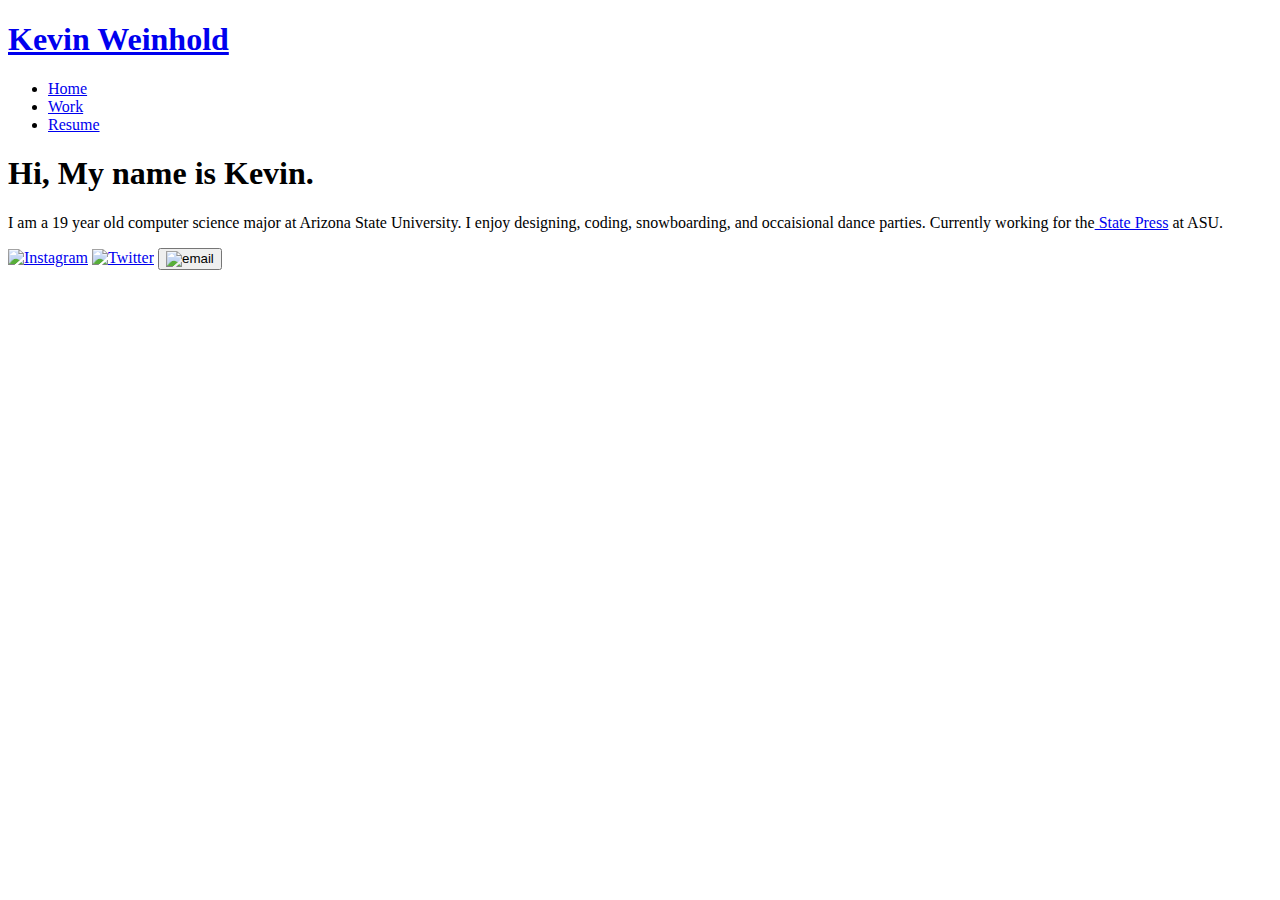
==== index.html @ f1403672 "Test change 2" ====
<!DOCTYPE html>
<html lang="en">

<!-- Test change woopdie -->
<!-- Test Change 2 -->

<head>
    <script src="https://unpkg.com/popper.js@1"></script>
    <script src="https://unpkg.com/tippy.js@4"></script>
    <script src="https://cdnjs.cloudflare.com/ajax/libs/gsap/2.1.2/TweenMax.min.js"></script>
    <meta charset="UTF-8">
    <meta name="viewport" content="width=device-width, initial-scale=1.0">
    <meta http-equiv="X-UA-Compatible" content="ie=edge">
    <title>Kevin Weinhold | Home</title>
    <link rel="stylesheet" href="style.css">
</head>

<body #home onload="followMouse();" id="homebody">
    <header>
        <div>
            <h1><a id='kev' href='index.html'>Kevin Weinhold</a></h1>
        </div>
        <nav id='navoptions'>
            <ul>
                <li id='nav1' class="current"><a href="index.html">Home</a></li>
                <li id='nav2'><a href="work.html">Work</a></li>
                <li id='nav3'><a href="resume.html">Resume</a></li>
            </ul>
        </nav>
    </header>
    <div class="bio">
        <div class="container">
            <h1>Hi, My name is Kevin.</h1>
            <p>I am a 19 year old computer science major at Arizona State University. I enjoy designing, coding, snowboarding, and occaisional dance parties. Currently working for the<a href='https://www.statepress.com'> State Press</a> at ASU.
            </p>
        </div>
    </div>
    <div id='social'>
        <div id='social1'>
            <a href='https://www.instagram.com/dadboarder/?hl=en'><img src="./img/instagram.png" alt="Instagram"></a>
            <a href="https://twitter.com/KevinWeinhold"><img src="./img/twitter.png" alt="Twitter"></a>
            <button id='tippyboi' onclick="copy('kweinhold22@gmail.com')"><img src="./img/email.png" alt="email"></button>
        </div>
    </div>

    <div class="wrap">
        <div id="ball"></div>
    </div>


    <script>
        // copy function
        function copy(text) {
            var textarea = document.createElement("textarea");
            textarea.value = text;
            document.body.appendChild(textarea);
            textarea.select();
            document.execCommand("copy");
            document.body.removeChild(textarea);
        }

        // Tippy
        tippy('#tippyboi', {
            content: "Copied kweinhold22@gmail.com",
            animation: 'shift-toward',
            placement: 'bottom',
            trigger: 'click',
        })
    </script>

    <!-- Follow Mouse  -->
    <script type="text/javascript">
        var $ = document.querySelector.bind(document);
        var $on = document.addEventListener.bind(document);

        var xmouse, ymouse;
        $on('mousemove', function(e) {
            xmouse = e.clientX || e.pageX;
            ymouse = e.clientY || e.pageY;
        });

        var ball = $('#ball');
        var x = void 0,
            y = void 0,
            dx = void 0,
            dy = void 0,
            tx = 0,
            ty = 0,
            key = -1;

        var followMouse = function followMouse() {
            key = requestAnimationFrame(followMouse);

            if (!x || !y) {
                x = xmouse;
                y = ymouse;
            } else {
                dx = (xmouse - x) * 0.125;
                dy = (ymouse - y) * 0.125;
                if (Math.abs(dx) + Math.abs(dy) < 0.1) {
                    x = xmouse;
                    y = ymouse;
                } else {
                    x += dx;
                    y += dy;
                }
            }
            ball.style.left = x + 'px';
            ball.style.top = y + 'px';
        };

        // TweenMax Animations

        TweenMax.from("#kev", 0.5, {
            opacity: 0,
            y: 10,
            delay: .25
        });

        TweenMax.from("#nav1", 0.7, {
            opacity: 0,
            y: 10,
            delay: .3
        });
        TweenMax.from("#nav2", 0.7, {
            opacity: 0,
            y: 10,
            delay: .35
        });
        TweenMax.from("#nav3", 0.7, {
            opacity: 0,
            y: 10,
            delay: .4
        });

        TweenMax.from(".bio", .8, {
            opacity: 0,
            y: 10,
            delay: .5
        });

        TweenMax.from("#social", .9, {
            opacity: 0,
            y: 10,
            delay: .6
        });
    </script>

</body>

</html>
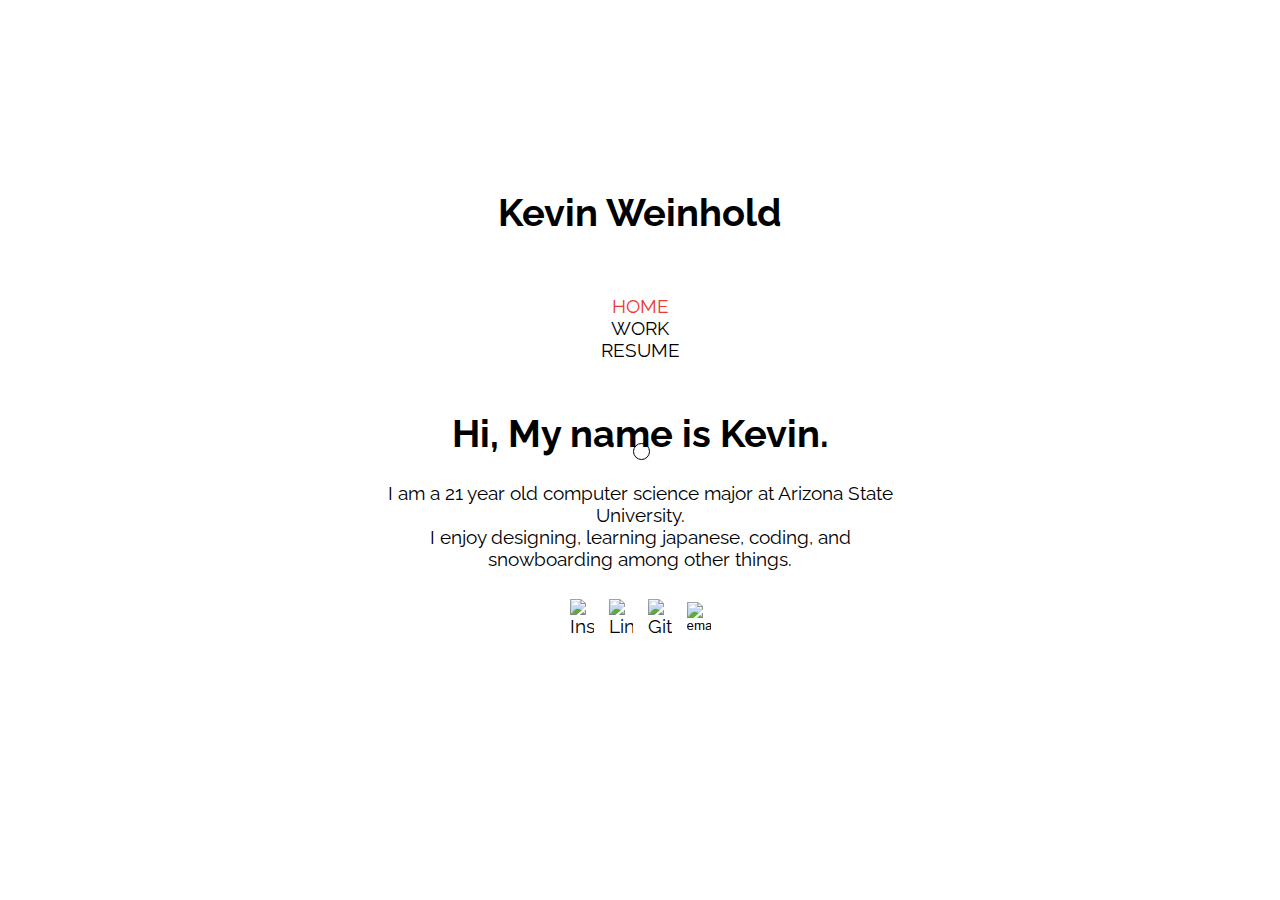
==== commit 709cc930: "Resume Update, Kanify added to WORK" ====
--- a/index.html
+++ b/index.html
@@ -13,6 +13,10 @@
     <meta http-equiv="X-UA-Compatible" content="ie=edge">
     <title>Kevin Weinhold | Home</title>
     <link rel="stylesheet" href="style.css">
+    <link rel="apple-touch-icon" sizes="180x180" href="/apple-touch-icon.png">
+    <link rel="icon" type="image/png" sizes="32x32" href="/favicon-32x32.png">
+    <link rel="icon" type="image/png" sizes="16x16" href="/favicon-16x16.png">
+    <link rel="manifest" href="/site.webmanifest">
 </head>
 
 <body #home onload="followMouse();" id="homebody">
@@ -31,15 +35,18 @@
     <div class="bio">
         <div class="container">
             <h1>Hi, My name is Kevin.</h1>
-            <p>I am a 19 year old computer science major at Arizona State University. I enjoy designing, coding, snowboarding, and occaisional dance parties. Currently working for the<a href='https://www.statepress.com'> State Press</a> at ASU.
+            <p>I am a 21 year old computer science major at Arizona State University.<br>
+                I enjoy designing, learning japanese, coding, and snowboarding among other things.
             </p>
         </div>
     </div>
     <div id='social'>
         <div id='social1'>
-            <a href='https://www.instagram.com/dadboarder/?hl=en'><img src="./img/instagram.png" alt="Instagram"></a>
-            <a href="https://twitter.com/KevinWeinhold"><img src="./img/twitter.png" alt="Twitter"></a>
-            <button id='tippyboi' onclick="copy('kweinhold22@gmail.com')"><img src="./img/email.png" alt="email"></button>
+            <a href='https://www.instagram.com/dadboarder/?hl=en'><img src="./img/instagram.svg" alt="Instagram"></a>
+            <a href='https://www.linkedin.com/in/kevin-weinhold-b679a01b0/'><img src="./img/iconmonstr-linkedin-3.svg" alt="LinkedIn"></a>
+            <a href='https://github.com/KevinWeinhold'><img src="./img/github-logo.svg" alt="GitHub"></a>
+            <!-- <a href="https://twitter.com/KevinWeinhold"><img src="./img/twitter.svg" alt="Twitter"></a> -->
+            <button id='tippyboi2' onclick="copy('kweinhold22@gmail.com')"><img src="./img/envelope.svg" alt="email"></button>
         </div>
     </div>
 
@@ -60,7 +67,7 @@
         }
 
         // Tippy
-        tippy('#tippyboi', {
+        tippy('#tippyboi2', {
             content: "Copied kweinhold22@gmail.com",
             animation: 'shift-toward',
             placement: 'bottom',
@@ -114,7 +121,7 @@
         TweenMax.from("#kev", 0.5, {
             opacity: 0,
             y: 10,
-            delay: .25
+            delay: .2
         });
 
         TweenMax.from("#nav1", 0.7, {
--- a/style.css
+++ b/style.css
@@ -0,0 +1,238 @@
+@import url("https://fonts.googleapis.com/css?family=Nunito&display=swap");
+@import url("https://fonts.googleapis.com/css?family=Raleway&display=swap");
+* {
+  -webkit-font-smoothing: antiasliased;
+  -moz-osx-font-smoothing: grayscale;
+}
+
+html {
+  cursor: default;
+}
+
+body {
+  font: 1.2rem 'Raleway', Helvetica, sans-serif;
+  padding: 0;
+  margin: 0;
+  cursor: default;
+}
+
+#homebody {
+  margin-top: 20vh;
+  margin-bottom: 5vh;
+}
+
+header h1 {
+  text-align: center;
+  vertical-align: center;
+  margin: auto;
+  width: 50%;
+  /* border: 3px solid green; */
+  padding: 10px;
+}
+
+header nav {
+  text-align: center;
+  margin-top: 50px;
+  margin-bottom: 50px;
+}
+
+a {
+  color: black;
+  text-decoration: none;
+}
+
+a:hover {
+  color: #3639c4;
+}
+
+ul {
+  margin: 0;
+  padding: 0;
+  text-decoration: none;
+}
+
+.container {
+  text-align: center;
+  display: block;
+  margin-left: auto;
+  margin-right: auto;
+  width: 40%;
+}
+
+header ul a {
+  color: black;
+  text-decoration: none;
+  text-transform: uppercase;
+  font-size: 16;
+}
+
+.current a {
+  color: #E93B32;
+}
+
+img {
+  display: block;
+  width: 63vh;
+  margin-top: 10px;
+  height: 100%;
+  margin-left: auto;
+  margin-right: auto;
+}
+
+#resume {
+  width: 90vh;
+  margin-top: 10px;
+  /* height: 100%; */
+  margin-left: auto;
+  margin-right: auto;
+  margin-bottom: 5vh;
+}
+
+#pics h1 {
+  text-align: center;
+  margin-top: 30px;
+}
+
+#pics {
+  margin-bottom: 5vh;
+}
+
+button,
+#tippyboi,
+#social1 {
+  background: transparent;
+  border: none;
+  outline: none;
+  cursor: pointer;
+}
+
+/* React project text centering */
+#tabs {
+  text-align: center;
+  width: 63vw;
+  margin-left: auto;
+  margin-right: auto;
+}
+
+.projectsection {
+  text-align: center;
+  width: 63vw;
+  margin-left: auto;
+  margin-right: auto;
+}
+
+#social img,
+#social button {
+  size: 25px;
+  width: 1.5rem;
+  display: inline-block;
+}
+
+div #pics {
+  text-align: center;
+}
+
+#social {
+  display: -webkit-box;
+  display: -ms-flexbox;
+  display: flex;
+  text-align: center;
+}
+
+#social1 {
+  display: -webkit-box;
+  display: -ms-flexbox;
+  display: flex;
+  -webkit-box-pack: center;
+      -ms-flex-pack: center;
+          justify-content: center;
+  -webkit-box-align: center;
+      -ms-flex-align: center;
+          align-items: center;
+  width: 100vw;
+}
+
+#social1 a + a {
+  margin-left: 15px;
+}
+
+#social1 a + button {
+  margin-left: 15px;
+}
+
+#see-work {
+  font: 1.2rem 'Avenir', Helvetica, sans-serif;
+  width: 90vh;
+  text-align: center;
+  /* height: 100%; */
+  margin-left: auto;
+  margin-right: auto;
+  margin-bottom: 5vh;
+}
+
+#social button {
+  padding: 0;
+  border: none;
+  background: none;
+}
+
+.resume-box-details {
+  top: 50% !important;
+  left: 50% !important;
+  background-color: red;
+}
+
+#projects {
+  text-align: center;
+}
+
+/* cursor follow */
+/* .wrap {
+    position: absolute;
+    top: 0;
+    left: 0;
+    bottom: 0;
+    right: 0;
+    overflow: hidden;
+} */
+#ball {
+  width: 15px;
+  height: 15px;
+  background: none;
+  border: 1px solid black;
+  border-radius: 50%;
+  position: absolute;
+  left: 50%;
+  top: 50%;
+  margin: -7.5px 0 0 -7.5px;
+  pointer-events: none;
+}
+
+@media (max-width: 700px) {
+  body,
+  a,
+  img {
+    cursor: default !important;
+  }
+  #homebody {
+    margin-top: 15vh;
+    margin-bottom: 5vh;
+  }
+  .container {
+    width: 90%;
+  }
+  #ball {
+    display: none;
+  }
+  img {
+    width: 98%;
+  }
+  #resume {
+    width: 98%;
+  }
+  #tabs,
+  #tabiframe {
+    width: 96%;
+  }
+}
+/*# sourceMappingURL=style.css.map */